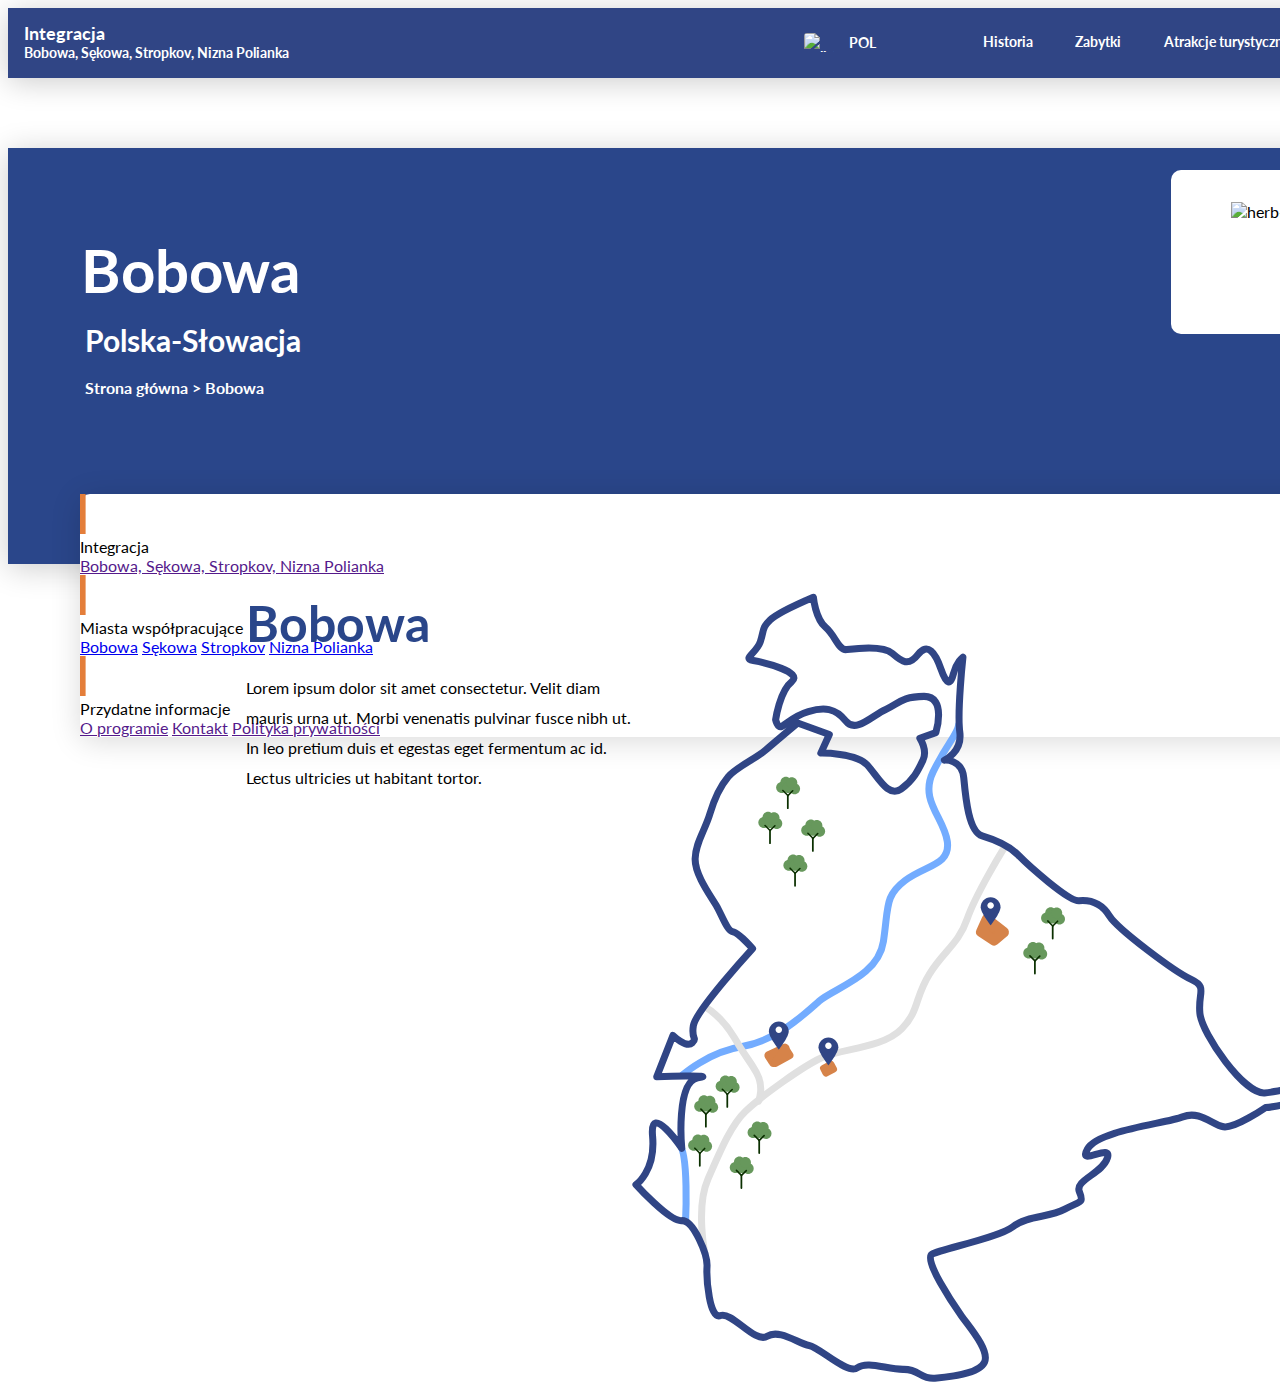
==== bobowa.html @ 97f1345d "update" ====
<!DOCTYPE html>
<html lang="pl">
<head>
    <meta charset="UTF-8">
    <meta name="viewport" content="width=device-width, initial-scale=1.0">
    <title>Integracja-miast-Bobowa</title>
    <link rel="stylesheet" href="style-index.css">
    <link rel="stylesheet" href="style-city.css">
    <link href='https://fonts.googleapis.com/css?family=Lato:400,700' rel='stylesheet' type='text/css'>
</head>
<body>
    <div class="page">
        <div class="menu">
            <div class="menu-left">
                <div class="menu-int">Integracja</div>
                <div class="menu-cities">Bobowa, Sękowa, Stropkov, Nizna Polianka</div>
            </div>

            <div class="menu-right">
                <div class="country">
                    <img class="flag" src="https://upload.wikimedia.org/wikipedia/en/thumb/1/12/Flag_of_Poland.svg/1200px-Flag_of_Poland.svg.png"
                    alt="polish-flag">
                    <div class="flag-country">POL</div>
                </div>
                <div class="menu-right-cities">
                    <a class="bobowa-link" href="">Historia</a>
                    <a class="sekowa-link" href="">Zabytki</a>
                    <a class="stropkov-link" href="">Atrakcje turystyczne</a>
                    <a class="nizna-link" href="">Restauracje</a>
                </div>
            </div>
        </div>

        <div class="city-upper-half">
            <div class="city">
                <div class="city-name">Bobowa</div>
                <div class="coop">Polska-Słowacja</div>
                <div class="city-links">
                    <a href="index.html">Strona główna</a>
                    >
                    <a href="bobowa.html">Bobowa</a>
                </div>
            </div>
        </div>

        <div class="border">
            <img src="https://upload.wikimedia.org/wikipedia/commons/thumb/e/e2/POL_Bobowa_COA.svg/1200px-POL_Bobowa_COA.svg.png" alt="herb-bobowa" class="herb">
        </div>

        <div class="lower-city-name">
            Bobowa
        </div>
        <div class="lower-city-extra">
            Lorem ipsum dolor sit amet consectetur. Velit diam mauris urna ut. Morbi venenatis pulvinar fusce nibh ut. In leo pretium duis et egestas eget fermentum ac id. Lectus ultricies ut habitant tortor.
        </div>
        <img src="map.svg" alt="road" class="road">

        <div class="content">
            <div class="first-row">
                <img src="req.svg" alt="req" class="first-req">
                <div class="first-row-title">Integracja</div>
                <a href="" class="first-row-first">Bobowa, Sękowa, Stropkov, Nizna Polianka</a>
            </div>

            <div class="second-row">
                <img src="req.svg" alt="req" class="second-req">
                <div class="second-row-title">Miasta współpracujące</div>
                <div class="row-cities">
                    <a href="bobowa.html" class="row-bobowa">Bobowa</a>
                    <a href="sekowa.html" class="row-sekowa">Sękowa</a>
                    <a href="stropkov.html" class="row-stropkov">Stropkov</a>
                    <a href="nizna.html" class="row-nizna">Nizna Polianka</a>
                </div>
            </div>

            <div class="third-row">
                <img src="req.svg" alt="req" class="third-req">
                <div class="third-row-title">Przydatne informacje</div>
                <div class="third-rows">
                    <a href="" class="third-row-first">O programie</a>
                    <a href="" class="third-row-second">Kontakt</a>
                    <a href="" class="third-row-third">Polityka prywatności</a>
                </div>
            </div>
           
            </div>
    </div>
</body>
</html>
---- style-index.css ----
* {
	font-family: 'Lato';
}

.menu {
	background: #304585;
	box-shadow: 0px 4px 30px 0px #00000033;
	color: #ffffff;
	height: 70px;
	width: 100%;
}

.menu-left {
	padding: 14px 0 17px 16px;
	display: inline-block;
}

.menu-int {
	font-size: 18px;
	font-weight: 700;
}

.menu-cities {
	font-size: 14px;
	font-weight: 700;
	line-height: normal;
}

.country {
	font-size: 14px;
	line-height: 16.8px;
	float: left;
	padding: 25px 0 26px 0;
}

.menu-right {
	float: right;
	text-align: center;

	font-size: 14px;
	font-weight: 700;
	line-height: normal;
}

.flag {
	width: 30px;
	height: 19px;
	border-radius: 3px;
	float: left;
}

.flag-country {
	float: right;

	padding: 1px 30px 0 7px;
}

.menu-right-cities {
	display: inline-block;
	padding: 26px 43px 27px 0;
	text-align: center;
}

.menu-right-cities a {
	color: white;
	text-decoration: none;
	font-size: 14px;
	line-height: 16.8px;
	padding-left: 40px;
}

.upper-half {
	background: linear-gradient(to bottom right, #304585 50%, #ffffff 50%) no-repeat;
	position: relative;
	z-index: -1;
	padding-bottom: 157px;
}

.headline {
	font-size: 60px;
	font-weight: 700;
	padding-left: 72px;
	padding-bottom: 16px;
}

.headline-extra {
	font-size: 30px;
	font-weight: 700;
	padding-left: 76px;
	padding-bottom: 106px;
}

.logo {
	width: 81.311px;
	height: 94.493px;
	flex-shrink: 0;
}

.main-title {
	color: #ffffff;
	padding-top: 60px;
}

.cities {
	border-radius: 10px;
	background: #fff;
	box-shadow: 0px 4px 30px 0px rgba(0, 0, 0, 0.15);
	text-align: center;
	display: flex;
	margin: auto;
	width: 75%;
}

.city {
	float: left;
	padding: 32px 0 35px 0;
	width: 25%;
	margin: auto;
}

.logo-name {
	color: #1e1e1e;
	font-size: 20px;
	font-weight: 700;
	padding-top: 37.5px;
}

.about {
	padding: 17px 0 183px 240px;
	display: flex;
	flex-direction: column;
}

.about-title {
	color: #2a468a;
	font-size: 50px;
	font-weight: 700;
	padding-bottom: 8px;
}

.about-extra {
	color: #000;
	font-size: 16px;
	font-weight: 400;
	line-height: 30px;
	width: 33%;
}

.picture {
	width: 51%;
	margin: auto;
	position: relative;
}

.content {
	border-radius: 10px;
	background: #fff;
	box-shadow: 0px 4px 30px 0px rgba(0, 0, 0, 0.15);
	width: 90%;
	margin: auto;
}

.row {
	display: inline-table;
	width: 25%;
	padding-top: 58px;
	padding-left: 41px;
}

.row img {
	float: left;
	padding-right: 17px;
}

.content-title {
	color: #1e1e1e;
	font-size: 18px;
	font-family: Lato;
	font-weight: 700;
	padding-bottom: 13px;
}

.row-links {
	color: #1e1e1e;
	font-size: 14px;
	font-weight: 700;
	display: flow-root;
	padding-bottom: 55px;
}

.row-link {
	display: block;
	padding-bottom: 19px;
}

.row-links a {
	color: #1e1e1e;
	font-size: 14px;
	font-family: Lato;
	font-style: normal;
	font-weight: 700;
	line-height: normal;
	text-decoration: none;
}

.logos {
	width: 31%;
	margin: auto;
	display: block;
	padding: 35px 0 0 0;
}

.copywrite {
	color: #000;
	font-size: 16px;
	font-weight: 400;
	line-height: 30px;

	padding: 0 0 19px 76px;
}
---- style-city.css ----
.page {
    position: absolute;
     z-index: -2;
}

.city-upper-half {
    position: relative;
    top: 70px;
    background-color: #2A468A;
    width: 1440px;
    height: 416px;
    box-shadow: 0px 4px 30px 0px #00000033;
    z-index: -1;
}

.country {
    font-size: 14px;
    line-height: 16.8px;
   
}

.flag {
    width: 30px;
    height: 19px;
    position: absolute;
    top: 25px;
    left: 796px;
    border-radius: 3px;

}

.flag-country {
    position: absolute;
    width: 28px;
    height: 17px;
    top: 26px;
    left: 833px;
    

}

.bobowa-link {
    position: absolute;
    width: 52px;
    height: 17px;
    top: 26px;
    left: 934px;
}

.sekowa-link {
    position: absolute;
    width: 49px;
    height: 17px;
    top: 26px;
    left: 1025px;

}

.stropkov-link {
    position: absolute;
    width: 130px;
    height: 17px;
    top: 26px;
    left: 1114px;
}

.nizna-link {
    position: absolute;
    width: 97px;
    height: 17px;
    top: 26px;
    left: 1276px;

}

.city {
    
    color: #fff
}

.city-name {
    position: absolute;
    top: 86px;
    left: 73px;

    width: 641px;
    height: 72px;

    font-weight: 700;
    font-size: 60px;
    line-height: 72px;
}

.coop {
    position: absolute;
    left: 77px;
    top: 174px;

    width: 949px;
    height: 26px;

    font-size: 30px;
    font-weight: 700;
    line-height: 36px;
    letter-spacing: 0em;
    text-align: left;

}

.city-links {
    position: absolute;
    
    left: 77px;
    top: 230px;

    width: 949px;
    height: 26px;
    
    font-size: 16px;
    font-weight: 700;
    line-height: 19px;
    letter-spacing: 0em;
    text-align: left;

}

.city-links a {
    text-decoration: none;
    color: #fff;
}

.border {
    position: absolute;
    width: 200px;
    height: 164px;
    top: 162px;
    left: 1163px;
    border-radius: 10px;
    background-color: #fff;

}

.herb {
    position: relative;
    width: 81.31139373779297px;
    height: 94.49284362792969px;
    top: 32px;
    left: 60px;


}

.lower-city-name {
    position: absolute;
    width: 641px;
    height: 72px;
    top: 585px;
    left: 238px;

    
    font-size: 50px;
    font-weight: 700;
    line-height: 60px;
    letter-spacing: 0em;
    text-align: left;

    color: #2A468A;
}

.lower-city-extra {
    position: absolute;
    width: 386px;
    height: 131px;
    top: 665px;
    left: 238px;

    
    font-size: 16px;
    font-weight: 400;
    line-height: 30px;
    letter-spacing: 0em;
    text-align: left;


}

.road {
    position: absolute;
    width: 685.0543212890625px;
    height: 789.54638671875px;
    top: 585px;
    left: 624px;

}
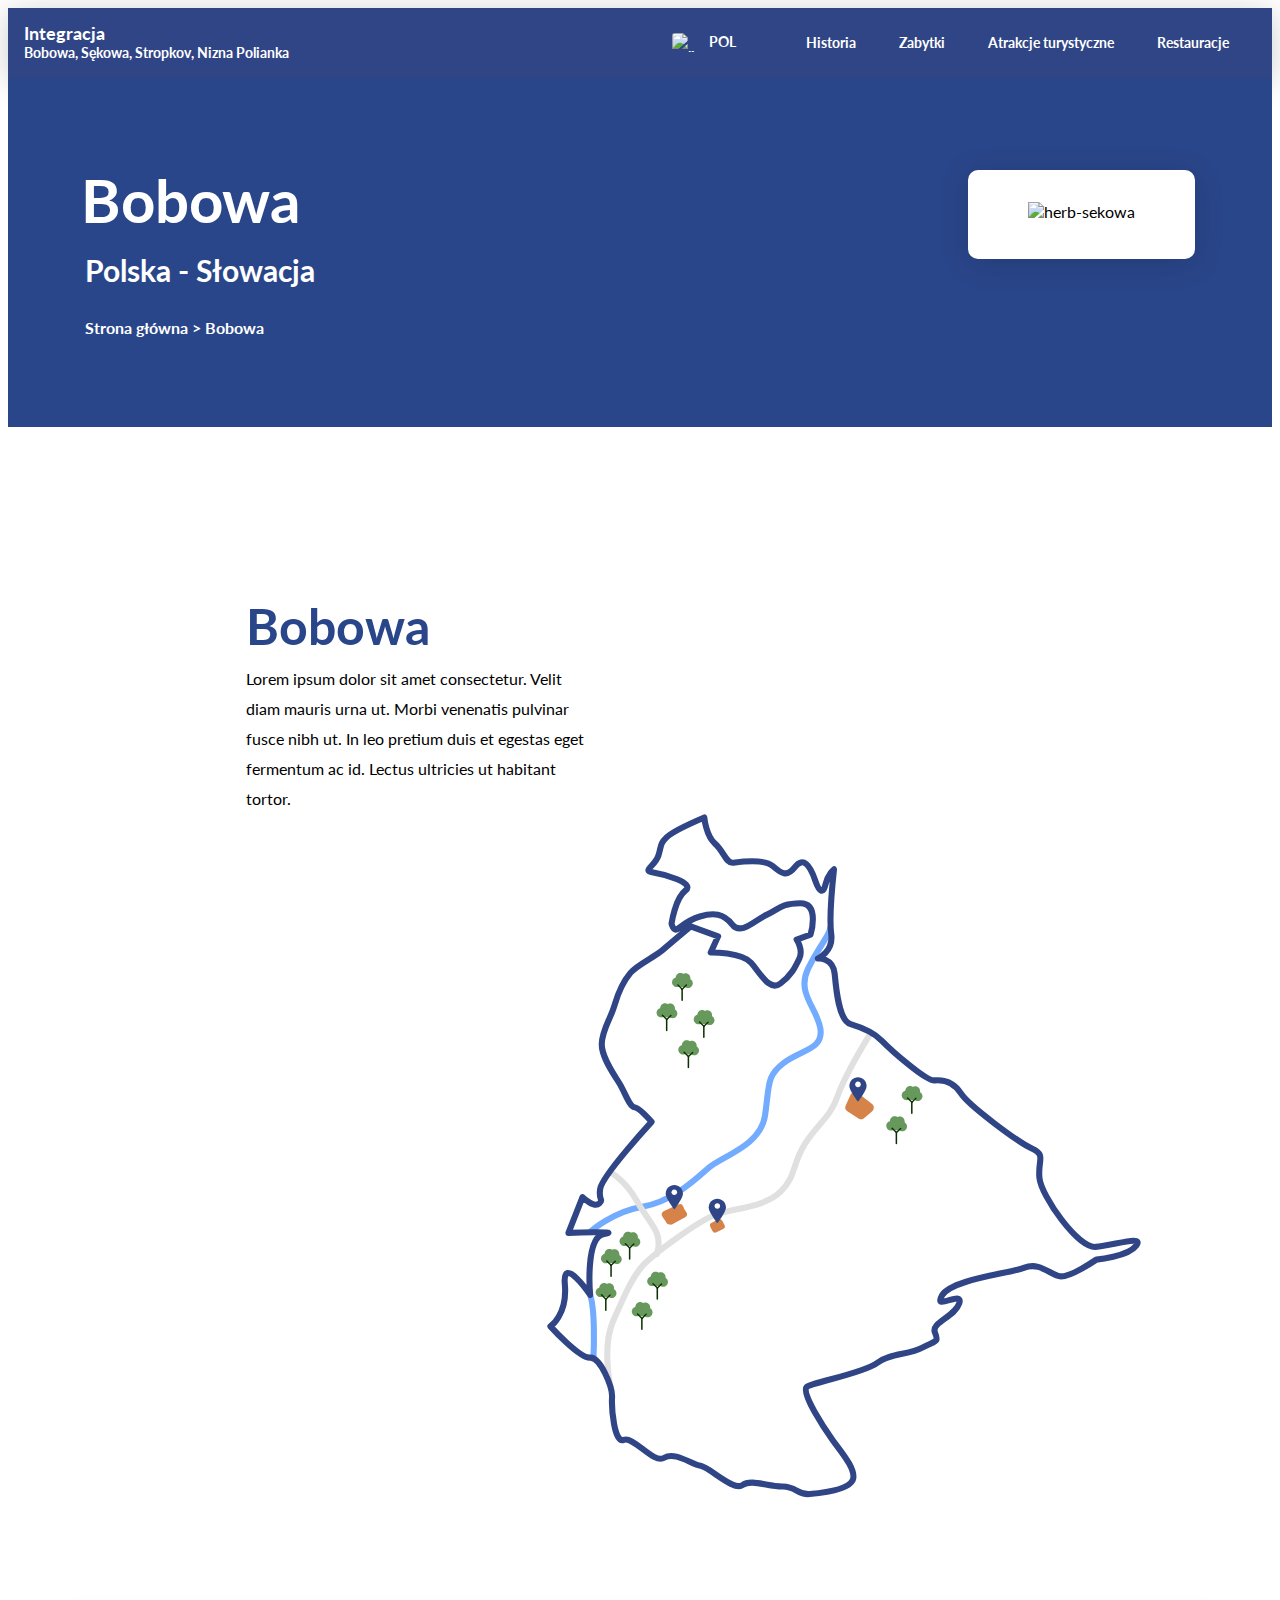
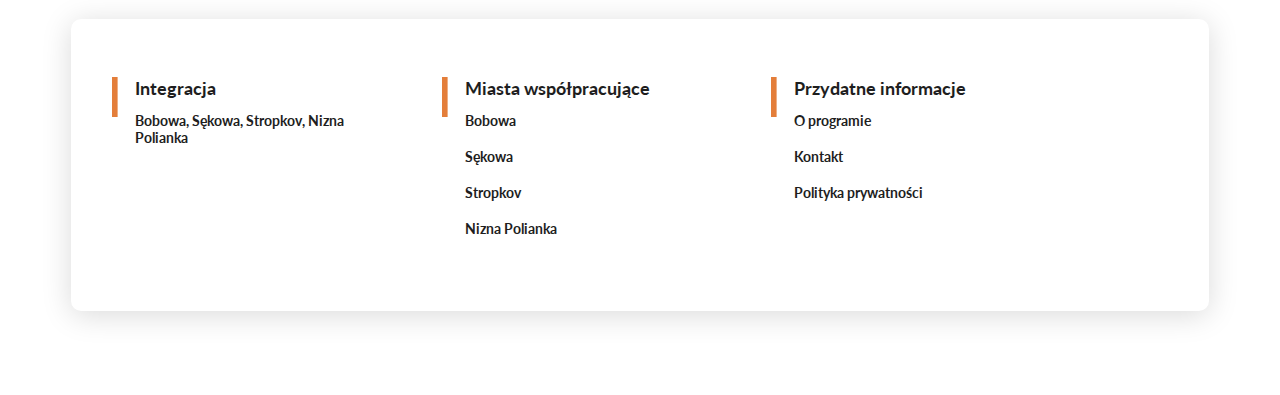
==== commit 55947b6f: "subpage-update" ====
--- a/bobowa.html
+++ b/bobowa.html
@@ -32,58 +32,71 @@
         </div>
 
         <div class="city-upper-half">
-            <div class="city">
+            
+            <div class="city-left-upper-half">
                 <div class="city-name">Bobowa</div>
-                <div class="coop">Polska-Słowacja</div>
+                <div class="coop">Polska - Słowacja</div>
+
                 <div class="city-links">
                     <a href="index.html">Strona główna</a>
                     >
                     <a href="bobowa.html">Bobowa</a>
                 </div>
             </div>
+
+            <div class="border">
+                <img src="https://upload.wikimedia.org/wikipedia/commons/thumb/e/e2/POL_Bobowa_COA.svg/1200px-POL_Bobowa_COA.svg.png" alt="herb-sekowa" class="herb">
+            </div>
         </div>
 
-        <div class="border">
-            <img src="https://upload.wikimedia.org/wikipedia/commons/thumb/e/e2/POL_Bobowa_COA.svg/1200px-POL_Bobowa_COA.svg.png" alt="herb-bobowa" class="herb">
+        <div class="city-lower-half">
+            <div class="city-lower-half-text">
+                <div class="city-lower-half-text-title">Bobowa</div>
+                <div class="city-lower-half-text-extra">Lorem ipsum dolor sit amet consectetur. Velit diam mauris urna ut. Morbi venenatis pulvinar fusce nibh ut. In leo pretium duis et egestas eget fermentum ac id. Lectus ultricies ut habitant tortor.</div>
+            </div>
+            <img src="map.svg" alt="road" class="road">
         </div>
 
-        <div class="lower-city-name">
-            Bobowa
-        </div>
-        <div class="lower-city-extra">
-            Lorem ipsum dolor sit amet consectetur. Velit diam mauris urna ut. Morbi venenatis pulvinar fusce nibh ut. In leo pretium duis et egestas eget fermentum ac id. Lectus ultricies ut habitant tortor.
-        </div>
-        <img src="map.svg" alt="road" class="road">
-
         <div class="content">
-            <div class="first-row">
-                <img src="req.svg" alt="req" class="first-req">
-                <div class="first-row-title">Integracja</div>
-                <a href="" class="first-row-first">Bobowa, Sękowa, Stropkov, Nizna Polianka</a>
-            </div>
-
-            <div class="second-row">
-                <img src="req.svg" alt="req" class="second-req">
-                <div class="second-row-title">Miasta współpracujące</div>
-                <div class="row-cities">
-                    <a href="bobowa.html" class="row-bobowa">Bobowa</a>
-                    <a href="sekowa.html" class="row-sekowa">Sękowa</a>
-                    <a href="stropkov.html" class="row-stropkov">Stropkov</a>
-                    <a href="nizna.html" class="row-nizna">Nizna Polianka</a>
+            <div class="row">
+                <img src="req.svg" alt="req" class="req">
+                <div class="row-text">
+                    <div class="content-title">Integracja</div>
+                    <div class="row-links">
+                        <a href="index.html" class="row-link">Bobowa, Sękowa, Stropkov, Nizna Polianka</a>
+                    </div>
                 </div>
             </div>
 
-            <div class="third-row">
-                <img src="req.svg" alt="req" class="third-req">
-                <div class="third-row-title">Przydatne informacje</div>
-                <div class="third-rows">
-                    <a href="" class="third-row-first">O programie</a>
-                    <a href="" class="third-row-second">Kontakt</a>
-                    <a href="" class="third-row-third">Polityka prywatności</a>
+            <div class="row">
+                <img src="req.svg" alt="req" class="req">
+                <div class="row-text">
+                    <div class="content-title">Miasta współpracujące</div>
+                    <div class="row-links">
+                        <a href="bobowa.html" class="row-link">Bobowa</a>
+                        <a href="sekowa.html" class="row-link">Sękowa</a>
+                        <a href="stropkov.html" class="row-link">Stropkov</a>
+                        <a href="nizna.html" class="row-link">Nizna Polianka</a>
+                    </div>
                 </div>
             </div>
-           
+
+            <div class="row">
+                <img src="req.svg" alt="req" class="req">
+                <div class="row-text">
+                    <div class="content-title">Przydatne informacje</div>
+                    <div class="row-links">
+                        <a href="" class="row-link">O programie</a>
+                        <a href="" class="row-link">Kontakt</a>
+                        <a href="" class="row-link">Polityka prywatności</a>
+                    </div>
+                </div>
             </div>
+
+        </div>
+        
+
+       
     </div>
 </body>
 </html>--- a/style-index.css
+++ b/style-index.css
@@ -8,6 +8,7 @@
 	color: #ffffff;
 	height: 70px;
 	width: 100%;
+	overflow: hidden;
 }
 
 .menu-left {
@@ -158,6 +159,7 @@
 	box-shadow: 0px 4px 30px 0px rgba(0, 0, 0, 0.15);
 	width: 90%;
 	margin: auto;
+	clear: both;
 }
 
 .row {
--- a/style-city.css
+++ b/style-city.css
@@ -1,194 +1,88 @@
-.page {
-    position: absolute;
-     z-index: -2;
+.city-upper-half {
+    position: relative;
+    z-index: 0;
+    background-color: #2A468A;
+    clear: both;
 }
 
-.city-upper-half {
-    position: relative;
-    top: 70px;
-    background-color: #2A468A;
-    width: 1440px;
-    height: 416px;
-    box-shadow: 0px 4px 30px 0px #00000033;
-    z-index: -1;
+.city-left-upper-half {
+    color: #FFFFFF;
+    padding: 86px 0 90px 73px;
+    display: inline-block;
 }
 
-.country {
-    font-size: 14px;
-    line-height: 16.8px;
+.city-name {   
+    font-size: 60px;
+    font-weight: 700;
+}
+
+.coop {
+    font-size: 30px;
+    font-weight: 700;
+    padding: 16px 0 0 4px;
+}
+
+.city-links {  
+    font-size: 16px;
+    font-weight: 700;
+    padding: 30px 0 0 4px;
+}
+
+.city-links a {
+    color: #FFFFFF;
+    text-decoration: none;
+    position: relative;
+    z-index: 1;
+}
+
+.border {
+
+    border-radius: 10px;
+    background: #FFF;
+    box-shadow: 0px 4px 30px 0px rgba(0, 0, 0, 0.15);
+    float: right;
+    margin: 92px 77px 90px 0;
    
 }
 
-.flag {
-    width: 30px;
-    height: 19px;
-    position: absolute;
-    top: 25px;
-    left: 796px;
-    border-radius: 3px;
+.herb {
+    width: 81.311px;
+    height: 94.493px;
+    padding: 32px 60px 37.5px 60px;
+}
+
+.city-lower-half {
+    padding-top: 169px;
+}
+
+.city-lower-half-text {
+    padding: 0 0 0 238px;
+    display: inline-block;
+    width: 27%;
+}
+
+.city-lower-half-text-title {
+    color: #2A468A;
+    font-size: 50px;
+    font-weight: 700;
+    padding-bottom: 8px;
+}
+
+.city-lower-half-text-extra {
+    color: #000;
+    font-size: 16px;
+    font-weight: 400;
+    line-height: 30px;
+}
+
+.road {
+    width: 47%;
+    float: right;
+    padding: 0 131px 121px 0;
+    height: 42%;
 
 }
 
-.flag-country {
-    position: absolute;
-    width: 28px;
-    height: 17px;
-    top: 26px;
-    left: 833px;
-    
-
+.content {
+    margin-bottom: 84px;
 }
-
-.bobowa-link {
-    position: absolute;
-    width: 52px;
-    height: 17px;
-    top: 26px;
-    left: 934px;
-}
-
-.sekowa-link {
-    position: absolute;
-    width: 49px;
-    height: 17px;
-    top: 26px;
-    left: 1025px;
-
-}
-
-.stropkov-link {
-    position: absolute;
-    width: 130px;
-    height: 17px;
-    top: 26px;
-    left: 1114px;
-}
-
-.nizna-link {
-    position: absolute;
-    width: 97px;
-    height: 17px;
-    top: 26px;
-    left: 1276px;
-
-}
-
-.city {
-    
-    color: #fff
-}
-
-.city-name {
-    position: absolute;
-    top: 86px;
-    left: 73px;
-
-    width: 641px;
-    height: 72px;
-
-    font-weight: 700;
-    font-size: 60px;
-    line-height: 72px;
-}
-
-.coop {
-    position: absolute;
-    left: 77px;
-    top: 174px;
-
-    width: 949px;
-    height: 26px;
-
-    font-size: 30px;
-    font-weight: 700;
-    line-height: 36px;
-    letter-spacing: 0em;
-    text-align: left;
-
-}
-
-.city-links {
-    position: absolute;
-    
-    left: 77px;
-    top: 230px;
-
-    width: 949px;
-    height: 26px;
-    
-    font-size: 16px;
-    font-weight: 700;
-    line-height: 19px;
-    letter-spacing: 0em;
-    text-align: left;
-
-}
-
-.city-links a {
-    text-decoration: none;
-    color: #fff;
-}
-
-.border {
-    position: absolute;
-    width: 200px;
-    height: 164px;
-    top: 162px;
-    left: 1163px;
-    border-radius: 10px;
-    background-color: #fff;
-
-}
-
-.herb {
-    position: relative;
-    width: 81.31139373779297px;
-    height: 94.49284362792969px;
-    top: 32px;
-    left: 60px;
-
-
-}
-
-.lower-city-name {
-    position: absolute;
-    width: 641px;
-    height: 72px;
-    top: 585px;
-    left: 238px;
-
-    
-    font-size: 50px;
-    font-weight: 700;
-    line-height: 60px;
-    letter-spacing: 0em;
-    text-align: left;
-
-    color: #2A468A;
-}
-
-.lower-city-extra {
-    position: absolute;
-    width: 386px;
-    height: 131px;
-    top: 665px;
-    left: 238px;
-
-    
-    font-size: 16px;
-    font-weight: 400;
-    line-height: 30px;
-    letter-spacing: 0em;
-    text-align: left;
-
-
-}
-
-.road {
-    position: absolute;
-    width: 685.0543212890625px;
-    height: 789.54638671875px;
-    top: 585px;
-    left: 624px;
-
-}
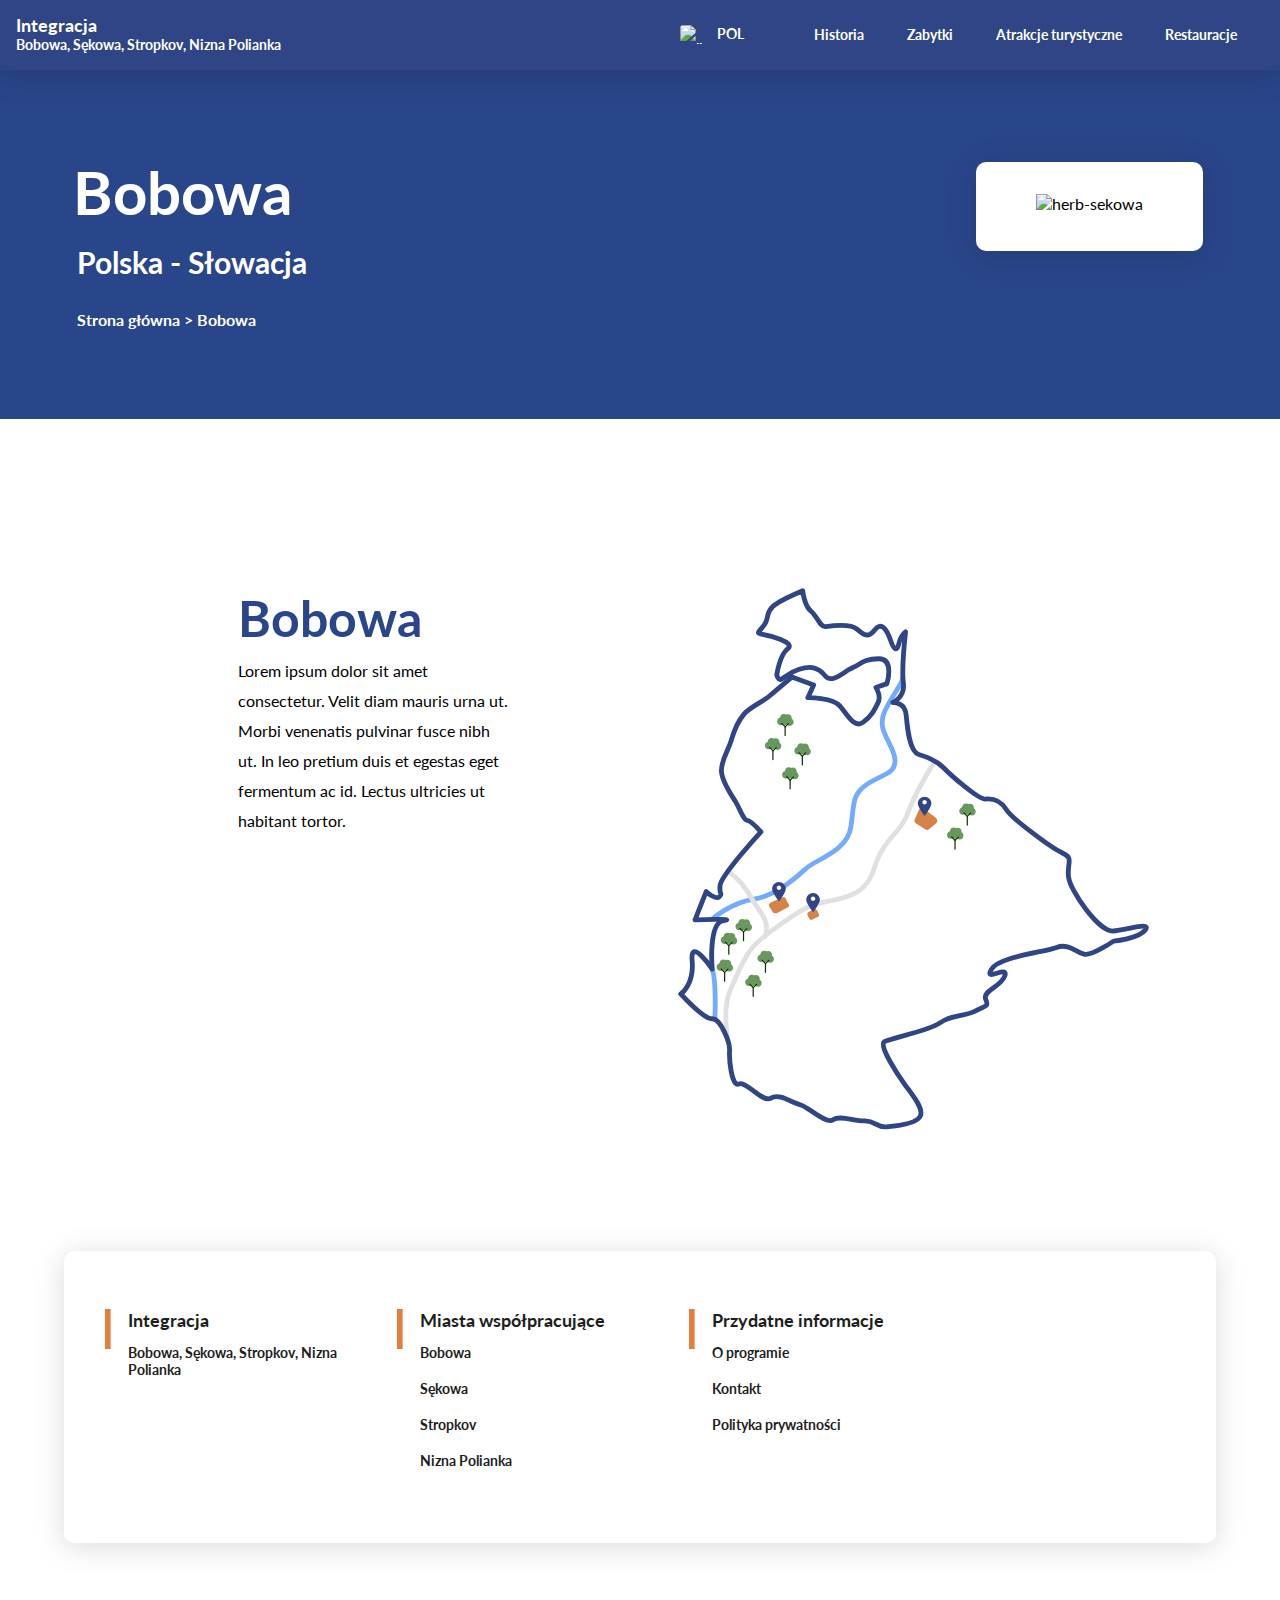
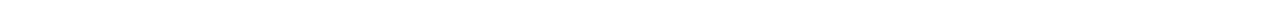
==== commit 1566926e: "mobile-subpage-update" ====
--- a/bobowa.html
+++ b/bobowa.html
@@ -8,7 +8,7 @@
     <link rel="stylesheet" href="style-city.css">
     <link href='https://fonts.googleapis.com/css?family=Lato:400,700' rel='stylesheet' type='text/css'>
 </head>
-<body>
+<body style="margin: 0">
     <div class="page">
         <div class="menu">
             <div class="menu-left">
@@ -29,6 +29,23 @@
                     <a class="nizna-link" href="">Restauracje</a>
                 </div>
             </div>
+            <div class="mobile">
+                <label for="trigger">
+                    <input type="checkbox" class="trigger" id="trigger"/>
+                    <span class="hamburger">
+                            <span></span>
+                            <span></span>
+                            <span></span>
+                    </span>
+
+                        <span class="nav-bar">
+                            <a href="index.html">Strona Główna</a>
+                            <a href="sekowa.html">Sękowa</a>
+                            <a href="stropkov.html">Stropkov</a>
+                            <a href="nizna.html">Nizna Polianka</a>
+                        </span>
+                    </label>
+                </div>
         </div>
 
         <div class="city-upper-half">
--- a/style-index.css
+++ b/style-index.css
@@ -1,6 +1,15 @@
 * {
 	font-family: 'Lato';
-}
+	box-sizing: border-box;
+	
+}
+
+
+.page {
+	overflow: hidden;
+}
+
+
 
 .menu {
 	background: #304585;
@@ -8,7 +17,8 @@
 	color: #ffffff;
 	height: 70px;
 	width: 100%;
-	overflow: hidden;
+	position: relative;
+	z-index: 1;
 }
 
 .menu-left {
@@ -160,6 +170,7 @@
 	width: 90%;
 	margin: auto;
 	clear: both;
+	margin-bottom: 10%;
 }
 
 .row {
@@ -220,3 +231,135 @@
 
 	padding: 0 0 19px 76px;
 }
+
+@media screen and (max-width: 900px) {
+	.menu-right {
+	  display: none;
+	}
+
+	.cities {
+		display: grid;
+	}
+
+	.about {
+		padding: 5% 10% 20% 10%;
+    	text-align: center;
+	}
+	.about-extra {
+		width: 100%;
+		padding-bottom: 5%;
+	}
+
+	.picture {
+		width: 75%;
+	}
+
+	.row-links {
+		padding-left: 20px;
+		display: inline-block;
+
+	}
+
+	.row {
+		width: 100%;
+	}
+
+	.logos {
+		width: 75%;
+		padding: 0;
+	}
+	
+	.copywrite {
+		text-align: center;
+		padding: 0;
+	}
+  }
+  
+  @media screen and (min-width: 901px) {
+	.mobile {
+	  display: none;
+	}
+
+	.nav-bar {
+		display: none;
+	}
+  }
+
+  .mobile {
+	float: right;
+  }
+
+  .hamburger {
+	color: #ffffff;
+	padding: 26px 43px 27px 0;
+	float: right;
+	cursor: pointer;
+  }
+
+  .hamburger span{
+	 	position: relative;
+		height: 3px;
+		width: 30px;
+		background: #ffffff;
+		display: block;
+		margin-bottom: 5px;
+		border-radius: 5px;
+		transition: transform 0.3s ease-in-out, top 0.3s ease-in-out,
+      opacity 0.3s ease-in-out;
+	  
+
+  }
+
+  .trigger:checked ~ .hamburger span:first-child {
+		transform: rotate(45deg);
+		top: 8px;
+  }
+
+  .trigger:checked ~ .hamburger span:last-child {
+		transform: rotate(-45deg);
+		top: -8px;
+  }
+
+  .trigger:checked ~ .hamburger span:nth-child(2) {
+	opacity: 0;
+  }
+
+
+  
+  .nav-bar {
+	background: #304585;
+	box-shadow: 0px 4px 30px 0px rgba(0, 0, 0, 0.20);
+  	width: 100%;
+ 	padding: 30px 70px;
+	 margin-top: 70px;
+  	position: absolute;
+  	right: -105vw;
+  	box-sizing: border-box;
+  	transition: right 0.3s ease-in-out;
+	text-align: center;
+	
+
+  
+  }
+
+  .trigger:checked ~ .nav-bar {
+    right: 0;
+
+  }
+
+  .nav-bar a{
+	color: #FFF;
+	font-size: 30px;
+	font-weight: 700;
+	text-decoration: none;
+	margin-bottom: 20px;
+	display: grid;
+	
+
+  }
+
+  .trigger {
+	display: none;
+  }
+
+  --- a/style-city.css
+++ b/style-city.css
@@ -3,6 +3,12 @@
     z-index: 0;
     background-color: #2A468A;
     clear: both;
+}
+
+
+
+.menu {
+    overflow: hidden;
 }
 
 .city-left-upper-half {
@@ -48,7 +54,7 @@
 .herb {
     width: 81.311px;
     height: 94.493px;
-    padding: 32px 60px 37.5px 60px;
+    margin: 32px 60px 37.5px 60px;
 }
 
 .city-lower-half {
@@ -58,7 +64,7 @@
 .city-lower-half-text {
     padding: 0 0 0 238px;
     display: inline-block;
-    width: 27%;
+    width: 40%;
 }
 
 .city-lower-half-text-title {
@@ -86,3 +92,38 @@
 .content {
     margin-bottom: 84px;
 }
+
+@media screen and (max-width: 900px) {
+    .menu {
+        overflow: visible;
+    }
+
+    .city-upper-half {
+        clear: none;
+        padding-bottom: 10%;
+    }
+
+    .border {
+        width: 50%;
+        margin: auto;
+        text-align: center;
+        float: none;
+    }
+    
+    .city-lower-half {
+        text-align: center;
+        padding: 5%;
+    }
+
+    .city-lower-half-text {
+        padding: 0;
+        width: 100%;
+    }
+
+    .road {
+        float: none;
+        width: 50%;
+        padding: 5%;
+
+    }
+}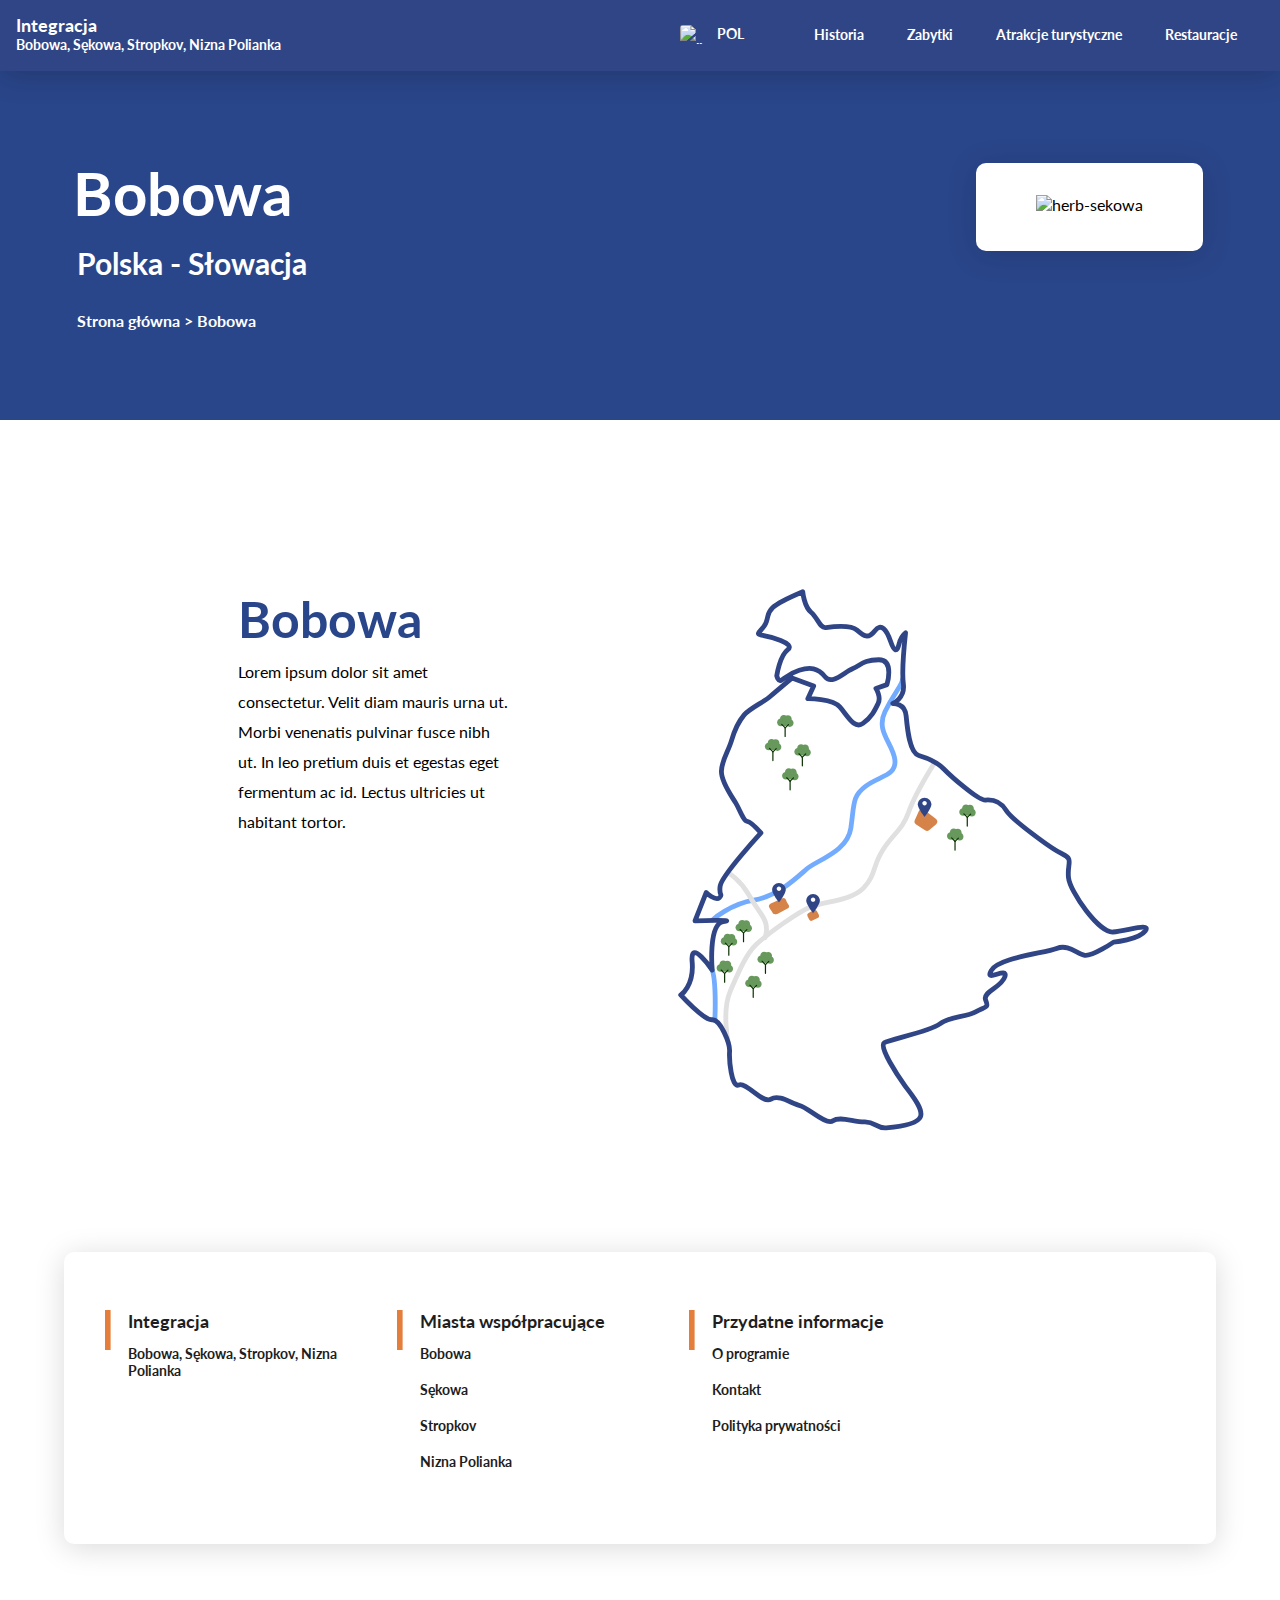
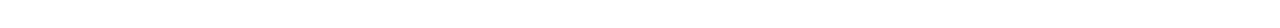
==== commit 62a478bf: "kontakt" ====
--- a/bobowa.html
+++ b/bobowa.html
@@ -104,7 +104,7 @@
                     <div class="content-title">Przydatne informacje</div>
                     <div class="row-links">
                         <a href="" class="row-link">O programie</a>
-                        <a href="" class="row-link">Kontakt</a>
+                        <a href="kontakt.html" class="row-link">Kontakt</a>
                         <a href="" class="row-link">Polityka prywatności</a>
                     </div>
                 </div>
--- a/style-index.css
+++ b/style-index.css
@@ -15,7 +15,6 @@
 	background: #304585;
 	box-shadow: 0px 4px 30px 0px #00000033;
 	color: #ffffff;
-	height: 70px;
 	width: 100%;
 	position: relative;
 	z-index: 1;
@@ -24,6 +23,7 @@
 .menu-left {
 	padding: 14px 0 17px 16px;
 	display: inline-block;
+	width: 45%;
 }
 
 .menu-int {
@@ -125,7 +125,7 @@
 .city {
 	float: left;
 	padding: 32px 0 35px 0;
-	width: 25%;
+	width: 100%;
 	margin: auto;
 }
 
@@ -134,6 +134,7 @@
 	font-size: 20px;
 	font-weight: 700;
 	padding-top: 37.5px;
+	display: grid;
 }
 
 .about {
@@ -233,6 +234,10 @@
 }
 
 @media screen and (max-width: 900px) {
+
+	.upper-half {
+		padding-bottom: 20%;
+	}
 	.menu-right {
 	  display: none;
 	}
@@ -242,8 +247,12 @@
 	}
 
 	.about {
-		padding: 5% 10% 20% 10%;
+		padding: 10% 10% 20% 10%;
     	text-align: center;
+	}
+
+	.about-title {
+		font-size: 30px;
 	}
 	.about-extra {
 		width: 100%;
@@ -273,7 +282,27 @@
 		text-align: center;
 		padding: 0;
 	}
-  }
+
+	.upper-half {
+		background: #304585 ;
+	}
+
+	.headline {
+		font-size: 40px;
+		font-weight: 700;
+		padding-left: 0;
+		padding-bottom: 16px;
+		text-align: center;
+	}
+
+	.headline-extra {
+		font-size: 20px;
+		font-weight: 700;
+		padding-left: 0;
+		text-align: center;
+		padding-bottom: 25%;
+  }
+}
   
   @media screen and (min-width: 901px) {
 	.mobile {
@@ -283,6 +312,8 @@
 	.nav-bar {
 		display: none;
 	}
+	
+	
   }
 
   .mobile {
--- a/style-city.css
+++ b/style-city.css
@@ -126,4 +126,11 @@
         padding: 5%;
 
     }
+
+    .city-left-upper-half {
+        padding: 0;
+        display: block;
+        text-align: center;
+        padding: 10% 5% 10% 5%;
+    }
 }